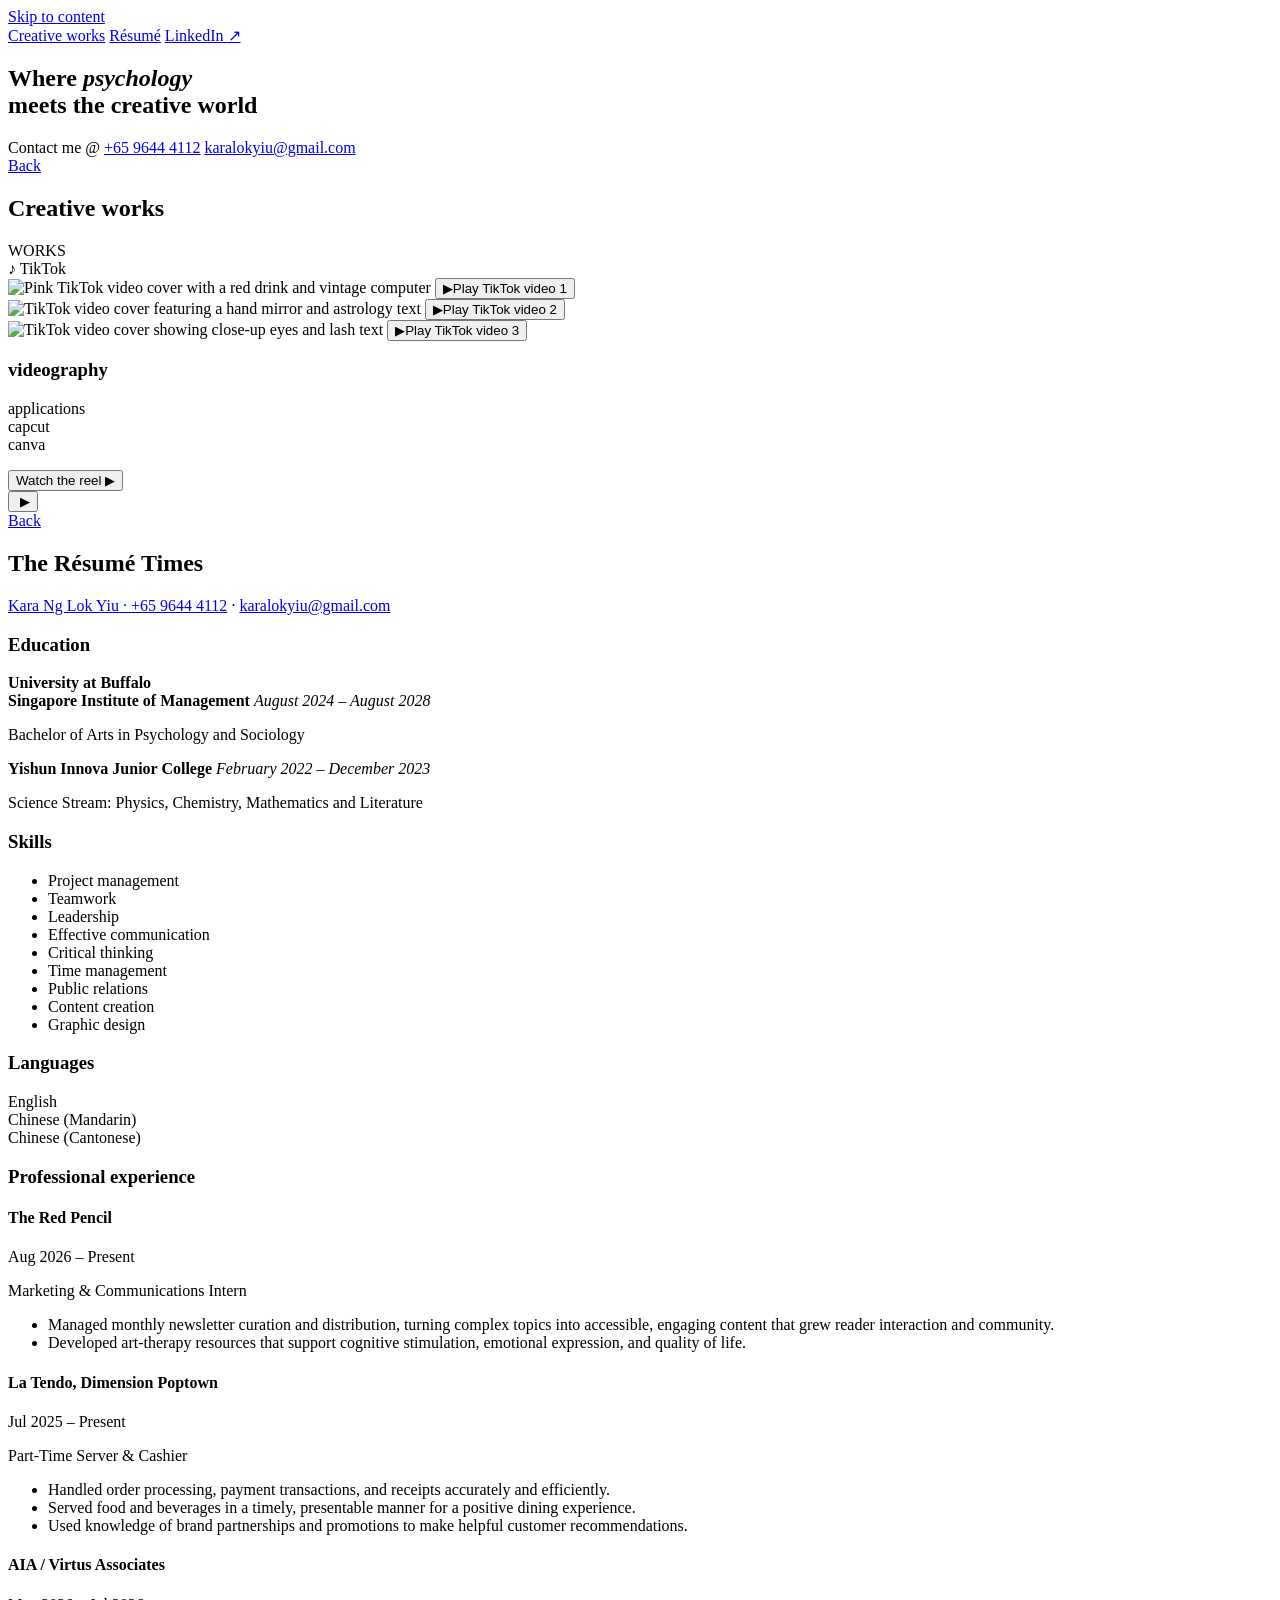
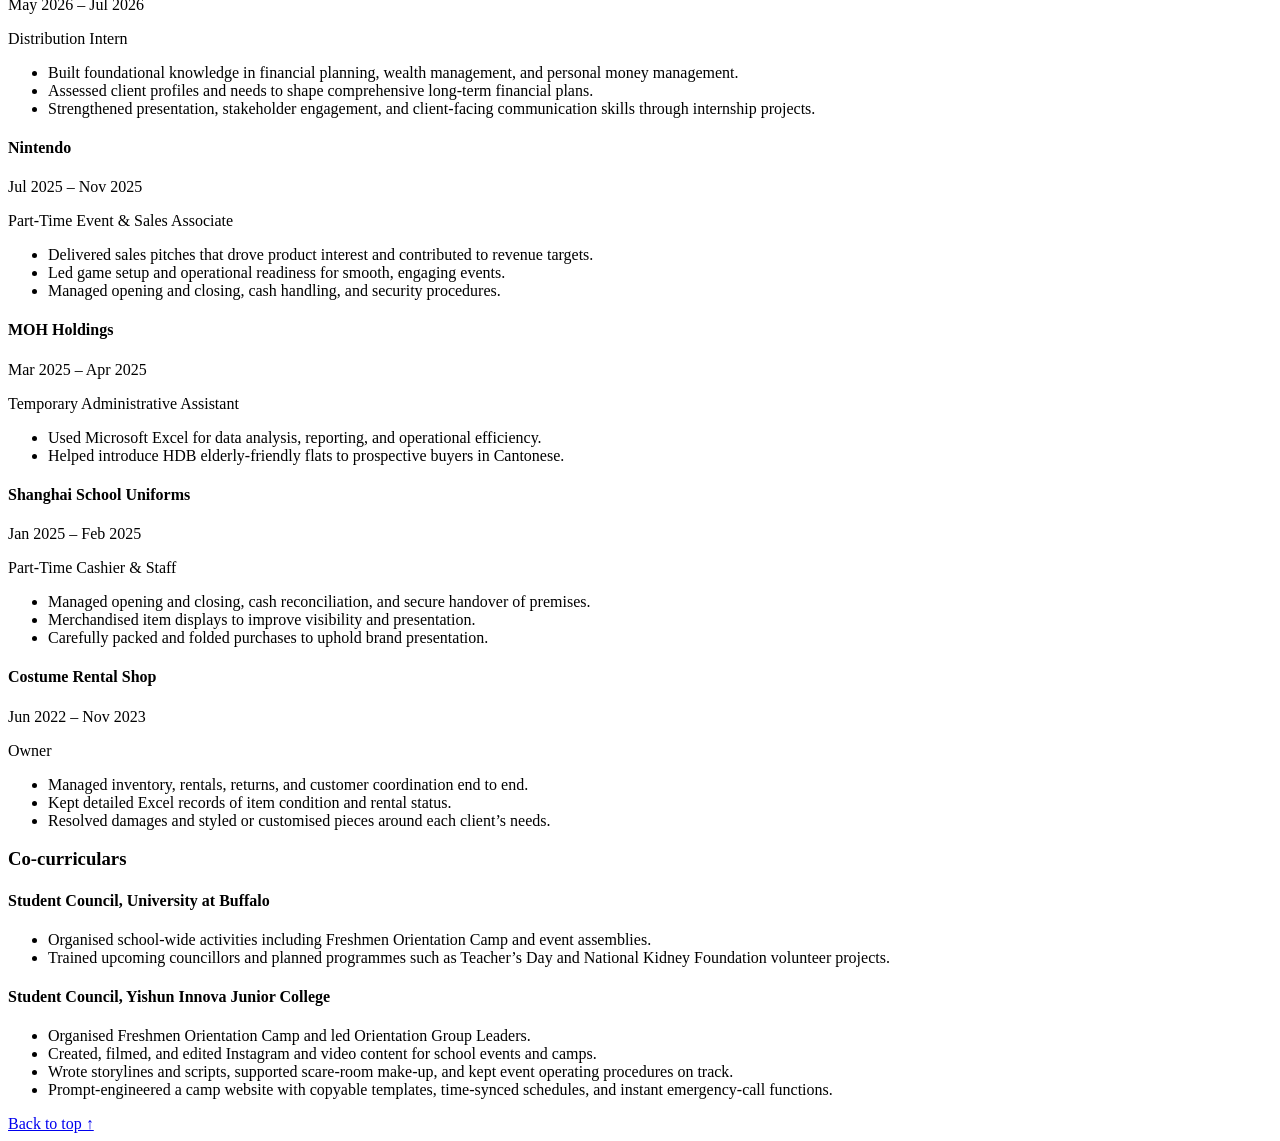
==== index.html @ 172ae090 "Publish mobile-friendly portfolio" ====
<!doctype html>
<html lang="en">
  <head>
    <meta charset="utf-8">
    <meta name="viewport" content="width=device-width, initial-scale=1">
    <meta name="theme-color" content="#f5d0c3">
    <meta
      name="description"
      content="Kara Ng Lok Yiu — where psychology meets the creative world."
    >
    <link rel="preconnect" href="https://fonts.googleapis.com">
    <link rel="preconnect" href="https://fonts.gstatic.com" crossorigin>
    <link
      href="https://fonts.googleapis.com/css2?family=DM+Mono:wght@400;500&family=Fraunces:opsz,wght@9..144,500;9..144,700&family=Nanum+Pen+Script&display=swap"
      rel="stylesheet"
    >
    <link
      rel="icon"
      type="image/svg+xml"
      href="data:image/svg+xml,%3Csvg xmlns='http://www.w3.org/2000/svg' viewBox='0 0 64 64'%3E%3Crect width='64' height='64' rx='16' fill='%23f3afbe'/%3E%3Cpath d='M18 32h28M32 18v28' stroke='%2338292d' stroke-width='6' stroke-linecap='round'/%3E%3Ccircle cx='32' cy='32' r='10' fill='%23fff7f1' stroke='%2338292d' stroke-width='3'/%3E%3C/svg%3E"
    >
    <title>Kara Ng Lok Yiu — Creative Portfolio</title>
    <link rel="stylesheet" href="./style.css">
  </head>
  <body>
    <a class="skip-link" href="#main">Skip to content</a>

    <header class="site-header">
      <nav aria-label="Primary navigation">
        <a href="#works">Creative works</a>
        <a href="#resume">Résumé</a>
        <a href="https://www.linkedin.com/in/kara-ng-40395536a/" target="_blank" rel="noreferrer">LinkedIn <span aria-hidden="true">↗</span></a>
      </nav>
    </header>

    <main id="main">
      <section class="hero" id="top" aria-labelledby="hero-title">
        <div class="hero-noise" aria-hidden="true"></div>
        <div class="hero-copy">
          <h1 id="hero-title">
            Where <em>psychology</em><br>
            meets the <span>creative world</span>
          </h1>
        </div>

        <div class="polaroid" aria-label="Polaroid frame">
          <div class="polaroid-photo"></div>
        </div>

        <aside class="hero-contact" id="contact" aria-label="Contact Kara">
          <span>Contact me @</span>
          <a href="tel:+6596444112">+65 9644 4112</a>
          <a href="mailto:karalokyiu@gmail.com">karalokyiu@gmail.com</a>
        </aside>
      </section>

      <section class="works-section" id="works" aria-labelledby="works-title">
        <a class="back-link back-link-pink" href="#top">Back</a>
        <h2 class="sr-only" id="works-title">Creative works</h2>

        <div class="works-board">
          <div class="bead-title" aria-hidden="true">
            <span>W</span><span>O</span><span>R</span><span>K</span><span>S</span>
          </div>

          <div class="platform-label"><span class="tiktok-mark" aria-hidden="true">♪</span> TikTok</div>

          <div class="video-grid video-grid-portrait" aria-label="TikTok video collection">
            <article class="video-card portrait-card">
              <img
                src="https://ycl-group.my.canva.site/woyaotao/_assets/video/28920f93380ba227a1086e2c9aeb77a9.jpg"
                alt="Pink TikTok video cover with a red drink and vintage computer"
              >
              <button
                class="play-trigger"
                type="button"
                data-video="https://ycl-group.my.canva.site/woyaotao/_assets/video/b005f4348d1bd409c8b1ccf009331a96.mp4"
                data-title="TikTok video 1"
              >
                <span aria-hidden="true">▶</span><span class="sr-only">Play TikTok video 1</span>
              </button>
            </article>

            <article class="video-card portrait-card">
              <img
                src="https://ycl-group.my.canva.site/woyaotao/_assets/video/51286c460507cf850324d830803e8fa2.jpg"
                alt="TikTok video cover featuring a hand mirror and astrology text"
              >
              <button
                class="play-trigger"
                type="button"
                data-video="https://ycl-group.my.canva.site/woyaotao/_assets/video/57bce2e0c01ea99e1a1eff4cb5176e05.mp4"
                data-title="TikTok video 2"
              >
                <span aria-hidden="true">▶</span><span class="sr-only">Play TikTok video 2</span>
              </button>
            </article>

            <article class="video-card portrait-card">
              <img
                src="https://ycl-group.my.canva.site/woyaotao/_assets/video/1c008cfa0edc63ed9407c3b6572ef723.jpg"
                alt="TikTok video cover showing close-up eyes and lash text"
              >
              <button
                class="play-trigger"
                type="button"
                data-video="https://ycl-group.my.canva.site/woyaotao/_assets/video/c9f3f2e2c33f16ca7a3f0c13f2bfd7cc.mp4"
                data-title="TikTok video 3"
              >
                <span aria-hidden="true">▶</span><span class="sr-only">Play TikTok video 3</span>
              </button>
            </article>
          </div>
        </div>

        <article class="reel-card">
          <div class="reel-copy">
            <h3>videography</h3>
            <p>applications<br>capcut<br>canva</p>
            <button
              class="button button-dark video-text-trigger"
              type="button"
              data-video="https://ycl-group.my.canva.site/woyaotao/_assets/video/b731ed82a35a8c3d50db28fd73e82fb6.mp4"
              data-title="Videography reel"
            >
              Watch the reel <span aria-hidden="true">▶</span>
            </button>
          </div>
          <button
            class="reel-preview"
            type="button"
            data-video="https://ycl-group.my.canva.site/woyaotao/_assets/video/b731ed82a35a8c3d50db28fd73e82fb6.mp4"
            data-title="Videography reel"
            aria-label="Play videography reel"
          >
            <img
              src="https://ycl-group.my.canva.site/woyaotao/_assets/video/e5e5e159dc0038d95f8f37b39644a9f1.jpg"
              alt=""
            >
            <span aria-hidden="true">▶</span>
          </button>
        </article>
      </section>

      <section class="resume-section" id="resume" aria-labelledby="resume-title">
        <a class="back-link" href="#top">Back</a>
        <div class="newspaper-heading">
          <h2 id="resume-title">The Résumé Times</h2>
          <p class="resume-contact">
            <a href="tel:+6596444112">Kara Ng Lok Yiu · +65 9644 4112</a>
            <span aria-hidden="true"> · </span>
            <a href="mailto:karalokyiu@gmail.com">karalokyiu@gmail.com</a>
          </p>
        </div>

        <div class="resume-layout">
          <aside class="resume-aside">
            <section aria-labelledby="education-title">
              <h3 id="education-title">Education</h3>
              <div class="education-item">
                <strong>University at Buffalo<br>Singapore Institute of Management</strong>
                <em>August 2024 – August 2028</em>
                <p>Bachelor of Arts in Psychology and Sociology</p>
              </div>
              <div class="education-item">
                <strong>Yishun Innova Junior College</strong>
                <em>February 2022 – December 2023</em>
                <p>Science Stream: Physics, Chemistry, Mathematics and Literature</p>
              </div>
            </section>

            <section aria-labelledby="skills-title">
              <h3 id="skills-title">Skills</h3>
              <ul class="skills-list">
                <li>Project management</li>
                <li>Teamwork</li>
                <li>Leadership</li>
                <li>Effective communication</li>
                <li>Critical thinking</li>
                <li>Time management</li>
                <li>Public relations</li>
                <li>Content creation</li>
                <li>Graphic design</li>
              </ul>
            </section>

            <section aria-labelledby="languages-title">
              <h3 id="languages-title">Languages</h3>
              <p>English<br>Chinese (Mandarin)<br>Chinese (Cantonese)</p>
            </section>
          </aside>

          <div class="experience-column">
            <h3>Professional experience</h3>

            <article class="experience-item">
              <div class="experience-meta">
                <h4>The Red Pencil</h4>
                <time>Aug 2026 – Present</time>
              </div>
              <p class="role">Marketing &amp; Communications Intern</p>
              <ul>
                <li>Managed monthly newsletter curation and distribution, turning complex topics into accessible, engaging content that grew reader interaction and community.</li>
                <li>Developed art-therapy resources that support cognitive stimulation, emotional expression, and quality of life.</li>
              </ul>
            </article>

            <article class="experience-item">
              <div class="experience-meta">
                <h4>La Tendo, Dimension Poptown</h4>
                <time>Jul 2025 – Present</time>
              </div>
              <p class="role">Part-Time Server &amp; Cashier</p>
              <ul>
                <li>Handled order processing, payment transactions, and receipts accurately and efficiently.</li>
                <li>Served food and beverages in a timely, presentable manner for a positive dining experience.</li>
                <li>Used knowledge of brand partnerships and promotions to make helpful customer recommendations.</li>
              </ul>
            </article>

            <article class="experience-item">
              <div class="experience-meta">
                <h4>AIA / Virtus Associates</h4>
                <time>May 2026 – Jul 2026</time>
              </div>
              <p class="role">Distribution Intern</p>
              <ul>
                <li>Built foundational knowledge in financial planning, wealth management, and personal money management.</li>
                <li>Assessed client profiles and needs to shape comprehensive long-term financial plans.</li>
                <li>Strengthened presentation, stakeholder engagement, and client-facing communication skills through internship projects.</li>
              </ul>
            </article>

            <article class="experience-item">
              <div class="experience-meta">
                <h4>Nintendo</h4>
                <time>Jul 2025 – Nov 2025</time>
              </div>
              <p class="role">Part-Time Event &amp; Sales Associate</p>
              <ul>
                <li>Delivered sales pitches that drove product interest and contributed to revenue targets.</li>
                <li>Led game setup and operational readiness for smooth, engaging events.</li>
                <li>Managed opening and closing, cash handling, and security procedures.</li>
              </ul>
            </article>

            <article class="experience-item">
              <div class="experience-meta">
                <h4>MOH Holdings</h4>
                <time>Mar 2025 – Apr 2025</time>
              </div>
              <p class="role">Temporary Administrative Assistant</p>
              <ul>
                <li>Used Microsoft Excel for data analysis, reporting, and operational efficiency.</li>
                <li>Helped introduce HDB elderly-friendly flats to prospective buyers in Cantonese.</li>
              </ul>
            </article>

            <article class="experience-item">
              <div class="experience-meta">
                <h4>Shanghai School Uniforms</h4>
                <time>Jan 2025 – Feb 2025</time>
              </div>
              <p class="role">Part-Time Cashier &amp; Staff</p>
              <ul>
                <li>Managed opening and closing, cash reconciliation, and secure handover of premises.</li>
                <li>Merchandised item displays to improve visibility and presentation.</li>
                <li>Carefully packed and folded purchases to uphold brand presentation.</li>
              </ul>
            </article>

            <article class="experience-item">
              <div class="experience-meta">
                <h4>Costume Rental Shop</h4>
                <time>Jun 2022 – Nov 2023</time>
              </div>
              <p class="role">Owner</p>
              <ul>
                <li>Managed inventory, rentals, returns, and customer coordination end to end.</li>
                <li>Kept detailed Excel records of item condition and rental status.</li>
                <li>Resolved damages and styled or customised pieces around each client’s needs.</li>
              </ul>
            </article>

            <section class="cocurriculars" aria-labelledby="cocurriculars-title">
              <h3 id="cocurriculars-title">Co-curriculars</h3>
              <article>
                <h4>Student Council, University at Buffalo</h4>
                <ul>
                  <li>Organised school-wide activities including Freshmen Orientation Camp and event assemblies.</li>
                  <li>Trained upcoming councillors and planned programmes such as Teacher’s Day and National Kidney Foundation volunteer projects.</li>
                </ul>
              </article>
              <article>
                <h4>Student Council, Yishun Innova Junior College</h4>
                <ul>
                  <li>Organised Freshmen Orientation Camp and led Orientation Group Leaders.</li>
                  <li>Created, filmed, and edited Instagram and video content for school events and camps.</li>
                  <li>Wrote storylines and scripts, supported scare-room make-up, and kept event operating procedures on track.</li>
                  <li>Prompt-engineered a camp website with copyable templates, time-synced schedules, and instant emergency-call functions.</li>
                </ul>
              </article>
            </section>
          </div>
        </div>
      </section>
    </main>

    <footer>
      <a href="#top">Back to top ↑</a>
    </footer>

    <dialog class="video-dialog" aria-labelledby="dialog-title">
      <div class="dialog-head">
        <p id="dialog-title">Video</p>
        <button class="close-dialog" type="button" aria-label="Close video">×</button>
      </div>
      <video controls playsinline preload="metadata"></video>
    </dialog>

    <script src="./app.js"></script>
  </body>
</html>
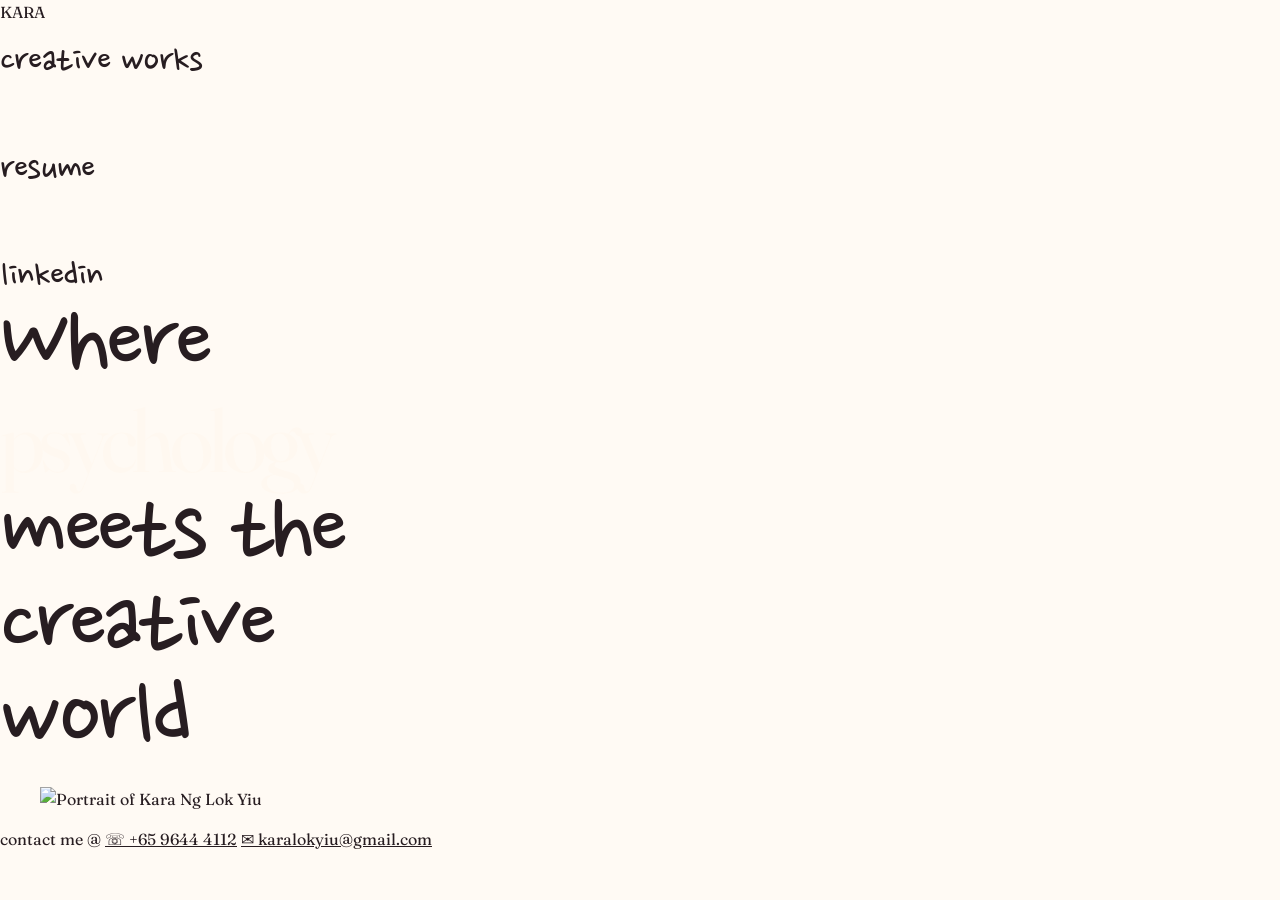
==== commit b7a0406a: "Restore bulletin-board portfolio cover" ====
--- a/index.html
+++ b/index.html
@@ -3,321 +3,52 @@
   <head>
     <meta charset="utf-8">
     <meta name="viewport" content="width=device-width, initial-scale=1">
-    <meta name="theme-color" content="#f5d0c3">
-    <meta
-      name="description"
-      content="Kara Ng Lok Yiu — where psychology meets the creative world."
-    >
+    <meta name="theme-color" content="#c8966f">
+    <meta name="description" content="Kara Ng Lok Yiu — where psychology meets the creative world.">
     <link rel="preconnect" href="https://fonts.googleapis.com">
     <link rel="preconnect" href="https://fonts.gstatic.com" crossorigin>
-    <link
-      href="https://fonts.googleapis.com/css2?family=DM+Mono:wght@400;500&family=Fraunces:opsz,wght@9..144,500;9..144,700&family=Nanum+Pen+Script&display=swap"
-      rel="stylesheet"
-    >
-    <link
-      rel="icon"
-      type="image/svg+xml"
-      href="data:image/svg+xml,%3Csvg xmlns='http://www.w3.org/2000/svg' viewBox='0 0 64 64'%3E%3Crect width='64' height='64' rx='16' fill='%23f3afbe'/%3E%3Cpath d='M18 32h28M32 18v28' stroke='%2338292d' stroke-width='6' stroke-linecap='round'/%3E%3Ccircle cx='32' cy='32' r='10' fill='%23fff7f1' stroke='%2338292d' stroke-width='3'/%3E%3C/svg%3E"
-    >
+    <link href="https://fonts.googleapis.com/css2?family=DM+Mono:wght@400;500&family=Fraunces:opsz,wght@9..144,500;9..144,700&family=Nanum+Pen+Script&display=swap" rel="stylesheet">
     <title>Kara Ng Lok Yiu — Creative Portfolio</title>
     <link rel="stylesheet" href="./style.css">
   </head>
-  <body>
+  <body class="cover-page">
     <a class="skip-link" href="#main">Skip to content</a>
 
-    <header class="site-header">
-      <nav aria-label="Primary navigation">
-        <a href="#works">Creative works</a>
-        <a href="#resume">Résumé</a>
-        <a href="https://www.linkedin.com/in/kara-ng-40395536a/" target="_blank" rel="noreferrer">LinkedIn <span aria-hidden="true">↗</span></a>
-      </nav>
-    </header>
+    <main id="main">
+      <section class="bulletin-board" aria-labelledby="cover-title">
+        <img class="board-lace" src="https://ycl-group.my.canva.site/woyaotao/_assets/media/568010cb5964998265e254a793dc0fe8.png" alt="" aria-hidden="true">
+        <img class="board-hearts" src="https://ycl-group.my.canva.site/woyaotao/_assets/media/0e1939baa6b86833193937b3e97ef109.png" alt="" aria-hidden="true">
 
-    <main id="main">
-      <section class="hero" id="top" aria-labelledby="hero-title">
-        <div class="hero-noise" aria-hidden="true"></div>
-        <div class="hero-copy">
-          <h1 id="hero-title">
-            Where <em>psychology</em><br>
-            meets the <span>creative world</span>
-          </h1>
+        <p class="board-brand" aria-label="Kara">
+          <span>K</span><span>A</span><span>R</span><span>A</span>
+        </p>
+
+        <nav class="board-tabs" aria-label="Portfolio navigation">
+          <a href="./works.html">creative works</a>
+          <a href="./resume.html">resume</a>
+          <a href="https://www.linkedin.com/in/kara-ng-40395536a/" target="_blank" rel="noreferrer">linkedin</a>
+        </nav>
+
+        <div class="cover-note">
+          <img src="https://ycl-group.my.canva.site/woyaotao/_assets/media/748f87b0bccc5fbddf2d1c7de94441f9.png" alt="" aria-hidden="true">
+          <h1 id="cover-title">Where<br><em>psychology</em><br>meets the<br>creative world</h1>
         </div>
 
-        <div class="polaroid" aria-label="Polaroid frame">
-          <div class="polaroid-photo"></div>
-        </div>
+        <figure class="cover-photo">
+          <img src="https://ycl-group.my.canva.site/woyaotao/_assets/media/3b791951594cefe5db04f98c5e1adf98.png" alt="Portrait of Kara Ng Lok Yiu">
+        </figure>
 
-        <aside class="hero-contact" id="contact" aria-label="Contact Kara">
-          <span>Contact me @</span>
-          <a href="tel:+6596444112">+65 9644 4112</a>
-          <a href="mailto:karalokyiu@gmail.com">karalokyiu@gmail.com</a>
+        <img class="cover-flower" src="https://ycl-group.my.canva.site/woyaotao/_assets/media/85a270f988f9016ab833ab1972954347.png" alt="" aria-hidden="true">
+
+        <aside class="cover-contact" aria-label="Contact Kara">
+          <img src="https://ycl-group.my.canva.site/woyaotao/_assets/media/f858403ad88bf72d71c7b5deb7861ce9.png" alt="" aria-hidden="true">
+          <div>
+            <span>contact me @</span>
+            <a href="tel:+6596444112">☏ +65 9644 4112</a>
+            <a href="mailto:karalokyiu@gmail.com">✉ karalokyiu@gmail.com</a>
+          </div>
         </aside>
       </section>
-
-      <section class="works-section" id="works" aria-labelledby="works-title">
-        <a class="back-link back-link-pink" href="#top">Back</a>
-        <h2 class="sr-only" id="works-title">Creative works</h2>
-
-        <div class="works-board">
-          <div class="bead-title" aria-hidden="true">
-            <span>W</span><span>O</span><span>R</span><span>K</span><span>S</span>
-          </div>
-
-          <div class="platform-label"><span class="tiktok-mark" aria-hidden="true">♪</span> TikTok</div>
-
-          <div class="video-grid video-grid-portrait" aria-label="TikTok video collection">
-            <article class="video-card portrait-card">
-              <img
-                src="https://ycl-group.my.canva.site/woyaotao/_assets/video/28920f93380ba227a1086e2c9aeb77a9.jpg"
-                alt="Pink TikTok video cover with a red drink and vintage computer"
-              >
-              <button
-                class="play-trigger"
-                type="button"
-                data-video="https://ycl-group.my.canva.site/woyaotao/_assets/video/b005f4348d1bd409c8b1ccf009331a96.mp4"
-                data-title="TikTok video 1"
-              >
-                <span aria-hidden="true">▶</span><span class="sr-only">Play TikTok video 1</span>
-              </button>
-            </article>
-
-            <article class="video-card portrait-card">
-              <img
-                src="https://ycl-group.my.canva.site/woyaotao/_assets/video/51286c460507cf850324d830803e8fa2.jpg"
-                alt="TikTok video cover featuring a hand mirror and astrology text"
-              >
-              <button
-                class="play-trigger"
-                type="button"
-                data-video="https://ycl-group.my.canva.site/woyaotao/_assets/video/57bce2e0c01ea99e1a1eff4cb5176e05.mp4"
-                data-title="TikTok video 2"
-              >
-                <span aria-hidden="true">▶</span><span class="sr-only">Play TikTok video 2</span>
-              </button>
-            </article>
-
-            <article class="video-card portrait-card">
-              <img
-                src="https://ycl-group.my.canva.site/woyaotao/_assets/video/1c008cfa0edc63ed9407c3b6572ef723.jpg"
-                alt="TikTok video cover showing close-up eyes and lash text"
-              >
-              <button
-                class="play-trigger"
-                type="button"
-                data-video="https://ycl-group.my.canva.site/woyaotao/_assets/video/c9f3f2e2c33f16ca7a3f0c13f2bfd7cc.mp4"
-                data-title="TikTok video 3"
-              >
-                <span aria-hidden="true">▶</span><span class="sr-only">Play TikTok video 3</span>
-              </button>
-            </article>
-          </div>
-        </div>
-
-        <article class="reel-card">
-          <div class="reel-copy">
-            <h3>videography</h3>
-            <p>applications<br>capcut<br>canva</p>
-            <button
-              class="button button-dark video-text-trigger"
-              type="button"
-              data-video="https://ycl-group.my.canva.site/woyaotao/_assets/video/b731ed82a35a8c3d50db28fd73e82fb6.mp4"
-              data-title="Videography reel"
-            >
-              Watch the reel <span aria-hidden="true">▶</span>
-            </button>
-          </div>
-          <button
-            class="reel-preview"
-            type="button"
-            data-video="https://ycl-group.my.canva.site/woyaotao/_assets/video/b731ed82a35a8c3d50db28fd73e82fb6.mp4"
-            data-title="Videography reel"
-            aria-label="Play videography reel"
-          >
-            <img
-              src="https://ycl-group.my.canva.site/woyaotao/_assets/video/e5e5e159dc0038d95f8f37b39644a9f1.jpg"
-              alt=""
-            >
-            <span aria-hidden="true">▶</span>
-          </button>
-        </article>
-      </section>
-
-      <section class="resume-section" id="resume" aria-labelledby="resume-title">
-        <a class="back-link" href="#top">Back</a>
-        <div class="newspaper-heading">
-          <h2 id="resume-title">The Résumé Times</h2>
-          <p class="resume-contact">
-            <a href="tel:+6596444112">Kara Ng Lok Yiu · +65 9644 4112</a>
-            <span aria-hidden="true"> · </span>
-            <a href="mailto:karalokyiu@gmail.com">karalokyiu@gmail.com</a>
-          </p>
-        </div>
-
-        <div class="resume-layout">
-          <aside class="resume-aside">
-            <section aria-labelledby="education-title">
-              <h3 id="education-title">Education</h3>
-              <div class="education-item">
-                <strong>University at Buffalo<br>Singapore Institute of Management</strong>
-                <em>August 2024 – August 2028</em>
-                <p>Bachelor of Arts in Psychology and Sociology</p>
-              </div>
-              <div class="education-item">
-                <strong>Yishun Innova Junior College</strong>
-                <em>February 2022 – December 2023</em>
-                <p>Science Stream: Physics, Chemistry, Mathematics and Literature</p>
-              </div>
-            </section>
-
-            <section aria-labelledby="skills-title">
-              <h3 id="skills-title">Skills</h3>
-              <ul class="skills-list">
-                <li>Project management</li>
-                <li>Teamwork</li>
-                <li>Leadership</li>
-                <li>Effective communication</li>
-                <li>Critical thinking</li>
-                <li>Time management</li>
-                <li>Public relations</li>
-                <li>Content creation</li>
-                <li>Graphic design</li>
-              </ul>
-            </section>
-
-            <section aria-labelledby="languages-title">
-              <h3 id="languages-title">Languages</h3>
-              <p>English<br>Chinese (Mandarin)<br>Chinese (Cantonese)</p>
-            </section>
-          </aside>
-
-          <div class="experience-column">
-            <h3>Professional experience</h3>
-
-            <article class="experience-item">
-              <div class="experience-meta">
-                <h4>The Red Pencil</h4>
-                <time>Aug 2026 – Present</time>
-              </div>
-              <p class="role">Marketing &amp; Communications Intern</p>
-              <ul>
-                <li>Managed monthly newsletter curation and distribution, turning complex topics into accessible, engaging content that grew reader interaction and community.</li>
-                <li>Developed art-therapy resources that support cognitive stimulation, emotional expression, and quality of life.</li>
-              </ul>
-            </article>
-
-            <article class="experience-item">
-              <div class="experience-meta">
-                <h4>La Tendo, Dimension Poptown</h4>
-                <time>Jul 2025 – Present</time>
-              </div>
-              <p class="role">Part-Time Server &amp; Cashier</p>
-              <ul>
-                <li>Handled order processing, payment transactions, and receipts accurately and efficiently.</li>
-                <li>Served food and beverages in a timely, presentable manner for a positive dining experience.</li>
-                <li>Used knowledge of brand partnerships and promotions to make helpful customer recommendations.</li>
-              </ul>
-            </article>
-
-            <article class="experience-item">
-              <div class="experience-meta">
-                <h4>AIA / Virtus Associates</h4>
-                <time>May 2026 – Jul 2026</time>
-              </div>
-              <p class="role">Distribution Intern</p>
-              <ul>
-                <li>Built foundational knowledge in financial planning, wealth management, and personal money management.</li>
-                <li>Assessed client profiles and needs to shape comprehensive long-term financial plans.</li>
-                <li>Strengthened presentation, stakeholder engagement, and client-facing communication skills through internship projects.</li>
-              </ul>
-            </article>
-
-            <article class="experience-item">
-              <div class="experience-meta">
-                <h4>Nintendo</h4>
-                <time>Jul 2025 – Nov 2025</time>
-              </div>
-              <p class="role">Part-Time Event &amp; Sales Associate</p>
-              <ul>
-                <li>Delivered sales pitches that drove product interest and contributed to revenue targets.</li>
-                <li>Led game setup and operational readiness for smooth, engaging events.</li>
-                <li>Managed opening and closing, cash handling, and security procedures.</li>
-              </ul>
-            </article>
-
-            <article class="experience-item">
-              <div class="experience-meta">
-                <h4>MOH Holdings</h4>
-                <time>Mar 2025 – Apr 2025</time>
-              </div>
-              <p class="role">Temporary Administrative Assistant</p>
-              <ul>
-                <li>Used Microsoft Excel for data analysis, reporting, and operational efficiency.</li>
-                <li>Helped introduce HDB elderly-friendly flats to prospective buyers in Cantonese.</li>
-              </ul>
-            </article>
-
-            <article class="experience-item">
-              <div class="experience-meta">
-                <h4>Shanghai School Uniforms</h4>
-                <time>Jan 2025 – Feb 2025</time>
-              </div>
-              <p class="role">Part-Time Cashier &amp; Staff</p>
-              <ul>
-                <li>Managed opening and closing, cash reconciliation, and secure handover of premises.</li>
-                <li>Merchandised item displays to improve visibility and presentation.</li>
-                <li>Carefully packed and folded purchases to uphold brand presentation.</li>
-              </ul>
-            </article>
-
-            <article class="experience-item">
-              <div class="experience-meta">
-                <h4>Costume Rental Shop</h4>
-                <time>Jun 2022 – Nov 2023</time>
-              </div>
-              <p class="role">Owner</p>
-              <ul>
-                <li>Managed inventory, rentals, returns, and customer coordination end to end.</li>
-                <li>Kept detailed Excel records of item condition and rental status.</li>
-                <li>Resolved damages and styled or customised pieces around each client’s needs.</li>
-              </ul>
-            </article>
-
-            <section class="cocurriculars" aria-labelledby="cocurriculars-title">
-              <h3 id="cocurriculars-title">Co-curriculars</h3>
-              <article>
-                <h4>Student Council, University at Buffalo</h4>
-                <ul>
-                  <li>Organised school-wide activities including Freshmen Orientation Camp and event assemblies.</li>
-                  <li>Trained upcoming councillors and planned programmes such as Teacher’s Day and National Kidney Foundation volunteer projects.</li>
-                </ul>
-              </article>
-              <article>
-                <h4>Student Council, Yishun Innova Junior College</h4>
-                <ul>
-                  <li>Organised Freshmen Orientation Camp and led Orientation Group Leaders.</li>
-                  <li>Created, filmed, and edited Instagram and video content for school events and camps.</li>
-                  <li>Wrote storylines and scripts, supported scare-room make-up, and kept event operating procedures on track.</li>
-                  <li>Prompt-engineered a camp website with copyable templates, time-synced schedules, and instant emergency-call functions.</li>
-                </ul>
-              </article>
-            </section>
-          </div>
-        </div>
-      </section>
     </main>
-
-    <footer>
-      <a href="#top">Back to top ↑</a>
-    </footer>
-
-    <dialog class="video-dialog" aria-labelledby="dialog-title">
-      <div class="dialog-head">
-        <p id="dialog-title">Video</p>
-        <button class="close-dialog" type="button" aria-label="Close video">×</button>
-      </div>
-      <video controls playsinline preload="metadata"></video>
-    </dialog>
-
-    <script src="./app.js"></script>
   </body>
 </html>
--- a/style.css
+++ b/style.css
@@ -0,0 +1,997 @@
+:root {
+  --ink: #271d21;
+  --paper: #fffaf4;
+  --pink: #f3afbe;
+  --pale-pink: #ffdce5;
+  --rose: #b85172;
+  --cream: #f8e8d0;
+  --line: rgba(39, 29, 33, 0.22);
+  --serif: "Fraunces", Georgia, serif;
+  --hand: "Nanum Pen Script", cursive;
+  --mono: "DM Mono", monospace;
+}
+
+* {
+  box-sizing: border-box;
+}
+
+html {
+  scroll-behavior: smooth;
+  background: var(--paper);
+}
+
+body {
+  margin: 0;
+  min-width: 20rem;
+  color: var(--ink);
+  background: var(--paper);
+  font-family: var(--serif);
+  font-size: 1rem;
+  line-height: 1.5;
+}
+
+img,
+video {
+  display: block;
+  max-width: 100%;
+}
+
+button,
+a {
+  -webkit-tap-highlight-color: transparent;
+}
+
+a {
+  color: inherit;
+}
+
+button {
+  font: inherit;
+}
+
+.skip-link {
+  position: fixed;
+  z-index: 100;
+  top: -4rem;
+  left: 1rem;
+  border-radius: 0.5rem;
+  padding: 0.65rem 0.85rem;
+  color: var(--paper);
+  background: var(--ink);
+  text-decoration: none;
+}
+
+.skip-link:focus {
+  top: 0.75rem;
+}
+
+.site-header {
+  position: absolute;
+  z-index: 20;
+  top: 29%;
+  left: clamp(1.5rem, 6vw, 6.5rem);
+  display: flex;
+  align-items: center;
+  min-height: 0;
+  padding: 0;
+  border-bottom: 1px solid transparent;
+  color: var(--ink);
+  transition: background-color 180ms ease, border-color 180ms ease, box-shadow 180ms ease;
+}
+
+.site-header.is-solid {
+  position: fixed;
+  top: 0;
+  right: 0;
+  left: 0;
+  min-height: 4.2rem;
+  padding: 0.7rem clamp(1rem, 4vw, 4rem);
+  border-color: var(--line);
+  background: color-mix(in srgb, var(--paper) 92%, transparent);
+  box-shadow: 0 0.45rem 1.35rem rgba(39, 29, 33, 0.08);
+  backdrop-filter: blur(12px);
+}
+
+.monogram {
+  display: grid;
+  flex: 0 0 auto;
+  width: 2.7rem;
+  height: 2.7rem;
+  place-items: center;
+  border: 1px solid currentColor;
+  border-radius: 50%;
+  font-family: var(--hand);
+  font-size: 2rem;
+  line-height: 1;
+  text-decoration: none;
+}
+
+nav {
+  display: flex;
+  flex-direction: column;
+  align-items: flex-start;
+  gap: clamp(2.4rem, 5vw, 4rem);
+  font-family: var(--hand);
+  font-size: clamp(1.8rem, 3.2vw, 3rem);
+  line-height: 0.8;
+  letter-spacing: -0.02em;
+}
+
+nav a {
+  padding: 0.35rem 0;
+  text-decoration: none;
+  text-underline-offset: 0.25rem;
+}
+
+.site-header.is-solid nav {
+  flex-direction: row;
+  align-items: center;
+  gap: clamp(0.7rem, 2vw, 1.5rem);
+  font-family: var(--mono);
+  font-size: 0.75rem;
+  line-height: 1.2;
+  text-transform: uppercase;
+  letter-spacing: 0.04em;
+}
+
+nav a:hover,
+nav a:focus-visible,
+footer a:hover,
+footer a:focus-visible,
+.hero-contact a:hover,
+.hero-contact a:focus-visible,
+.resume-contact a:hover,
+.resume-contact a:focus-visible {
+  text-decoration: underline;
+  text-decoration-thickness: 1px;
+  text-underline-offset: 0.25rem;
+}
+
+.hero {
+  position: relative;
+  isolation: isolate;
+  display: grid;
+  grid-template-columns: minmax(0, 1.1fr) minmax(17rem, 0.55fr);
+  grid-template-rows: 1fr auto;
+  align-items: center;
+  min-height: min(50rem, 100svh);
+  padding: clamp(7.8rem, 12vw, 10rem) clamp(1.25rem, 8vw, 8rem) clamp(2.2rem, 5vw, 4rem);
+  overflow: hidden;
+  color: #38292d;
+  background: #e9bb89 url("https://ycl-group.my.canva.site/woyaotao/_assets/media/8e7bdd6d515476fcb0290b6ece4054f6.png") center / cover;
+}
+
+.hero::after {
+  position: absolute;
+  z-index: -1;
+  inset: 0;
+  content: "";
+  background: linear-gradient(110deg, rgba(255, 243, 222, 0.5), rgba(255, 220, 223, 0.13) 52%, rgba(91, 57, 31, 0.1));
+}
+
+.hero-noise {
+  position: absolute;
+  z-index: -1;
+  inset: 0;
+  opacity: 0.28;
+  mix-blend-mode: soft-light;
+  background-image: radial-gradient(rgba(255, 255, 255, 0.95) 0.65px, transparent 0.7px);
+  background-size: 4px 4px;
+  pointer-events: none;
+}
+
+.hero-copy {
+  max-width: 46rem;
+  justify-self: center;
+  text-align: center;
+}
+
+.eyebrow {
+  margin: 0 0 0.75rem;
+  font-family: var(--mono);
+  font-size: 0.75rem;
+  font-weight: 500;
+  text-transform: uppercase;
+  letter-spacing: 0.11em;
+}
+
+h1,
+h2,
+h3,
+h4,
+p {
+  margin-top: 0;
+}
+
+h1 {
+  max-width: 10ch;
+  margin-bottom: 1.2rem;
+  font-family: var(--hand);
+  font-size: clamp(3.75rem, 8.5vw, 7.8rem);
+  font-weight: 400;
+  line-height: 0.86;
+  letter-spacing: -0.04em;
+}
+
+h1 em {
+  color: #fff8f0;
+  font-family: var(--serif);
+  font-size: 0.81em;
+  font-style: normal;
+  letter-spacing: -0.065em;
+}
+
+h1 span {
+  display: inline-block;
+  transform: rotate(-2deg);
+  color: #fffaf5;
+}
+
+.hero-intro {
+  max-width: 31rem;
+  margin-bottom: 1.7rem;
+  font-size: clamp(1rem, 1.8vw, 1.25rem);
+}
+
+.hero-actions {
+  display: flex;
+  flex-wrap: wrap;
+  gap: 0.75rem;
+}
+
+.button {
+  display: inline-flex;
+  align-items: center;
+  justify-content: center;
+  min-height: 2.9rem;
+  border: 1px solid var(--ink);
+  border-radius: 999px;
+  padding: 0.65rem 1rem;
+  font-family: var(--mono);
+  font-size: 0.75rem;
+  font-weight: 500;
+  line-height: 1.1;
+  text-align: center;
+  text-decoration: none;
+  transition: transform 180ms ease, box-shadow 180ms ease, background 180ms ease, color 180ms ease;
+}
+
+.button:hover,
+.button:focus-visible {
+  transform: translateY(-2px);
+  box-shadow: 0 0.35rem 0 rgba(39, 29, 33, 0.4);
+}
+
+.button-dark {
+  color: var(--paper);
+  background: var(--ink);
+}
+
+.button-light {
+  color: var(--ink);
+  background: rgba(255, 250, 244, 0.68);
+}
+
+.polaroid {
+  justify-self: end;
+  width: min(100%, 25rem);
+  margin-bottom: clamp(1.5rem, 6vw, 4rem);
+  padding: clamp(0.75rem, 1.3vw, 1.1rem);
+  border: 1px solid rgba(39, 29, 33, 0.66);
+  background: #fffdf8;
+  box-shadow: 0.75rem 0.75rem 0 rgba(39, 29, 33, 0.13);
+  transform: rotate(1.5deg);
+}
+
+.polaroid-photo {
+  aspect-ratio: 4 / 3;
+  border: 1px solid rgba(39, 29, 33, 0.75);
+  background: #d79d6d url("https://ycl-group.my.canva.site/woyaotao/_assets/media/8e7bdd6d515476fcb0290b6ece4054f6.png") center / cover;
+}
+
+.polaroid p {
+  margin: 0.6rem 0 0.1rem;
+  font-family: var(--hand);
+  font-size: clamp(1.35rem, 2vw, 1.85rem);
+  line-height: 0.9;
+  text-align: center;
+}
+
+.hero-contact {
+  grid-column: 1 / -1;
+  justify-self: end;
+  display: grid;
+  gap: 0.2rem;
+  width: min(100%, 21rem);
+  padding-right: clamp(0rem, 2vw, 2rem);
+  font-family: var(--hand);
+  font-size: clamp(1.4rem, 2vw, 2rem);
+  line-height: 1;
+  text-align: right;
+}
+
+.hero-contact span {
+  margin-bottom: 0.35rem;
+  font-size: 0.8em;
+  font-style: italic;
+}
+
+.hero-contact a {
+  text-decoration: none;
+}
+
+.works-section {
+  position: relative;
+  padding: clamp(4rem, 8vw, 8rem) clamp(1rem, 8vw, 8rem);
+  background:
+    linear-gradient(90deg, rgba(245, 184, 199, 0.35) 50%, transparent 50%) 0 0 / 2.5rem 2.5rem,
+    linear-gradient(rgba(245, 184, 199, 0.35) 50%, transparent 50%) 0 0 / 2.5rem 2.5rem,
+    #fff8eb;
+}
+
+.back-link {
+  display: inline-flex;
+  align-items: center;
+  justify-content: center;
+  min-height: 2.6rem;
+  margin-bottom: 1.5rem;
+  border-bottom: 1px solid currentColor;
+  font-family: var(--serif);
+  font-size: clamp(1.25rem, 2.5vw, 2.25rem);
+  line-height: 1;
+  text-decoration: none;
+}
+
+.back-link:hover,
+.back-link:focus-visible {
+  transform: translateX(-0.2rem);
+}
+
+.back-link-pink {
+  min-width: 8rem;
+  border: 1px solid rgba(97, 31, 55, 0.46);
+  border-radius: 999px;
+  background: var(--pale-pink);
+}
+
+.section-intro {
+  max-width: 40rem;
+  margin-bottom: clamp(2rem, 5vw, 4rem);
+}
+
+.section-intro h2,
+.newspaper-heading h2 {
+  margin-bottom: 0.5rem;
+  font-size: clamp(2.5rem, 5vw, 5rem);
+  line-height: 0.95;
+  letter-spacing: -0.06em;
+}
+
+.section-intro > p:last-child {
+  max-width: 33rem;
+  margin-bottom: 0;
+  font-size: 1.05rem;
+}
+
+.works-board {
+  position: relative;
+  padding: clamp(4.75rem, 8vw, 7rem) clamp(1rem, 5vw, 4rem) clamp(2rem, 5vw, 4rem);
+  overflow: hidden;
+  border: 1px solid rgba(129, 84, 94, 0.3);
+  background: linear-gradient(135deg, rgba(255, 255, 255, 0.8), rgba(255, 220, 234, 0.7));
+  box-shadow: 0.7rem 0.7rem 0 rgba(184, 81, 114, 0.18);
+}
+
+.works-board::before {
+  position: absolute;
+  top: 0;
+  right: 0;
+  left: 0;
+  height: 3rem;
+  content: "";
+  border-bottom: 0.2rem solid rgba(184, 81, 114, 0.35);
+  background:
+    radial-gradient(circle at 1rem 1.5rem, #f4bad0 0 0.7rem, #fff1f7 0.75rem 1rem, transparent 1.05rem) 0 0 / 2.35rem 3rem repeat-x;
+}
+
+.bead-title {
+  position: absolute;
+  top: 0.85rem;
+  left: 50%;
+  display: flex;
+  gap: clamp(0.4rem, 1vw, 0.8rem);
+  transform: translateX(-50%);
+}
+
+.bead-title span {
+  display: grid;
+  width: clamp(2rem, 3vw, 3rem);
+  aspect-ratio: 1;
+  place-items: center;
+  border: 1px solid rgba(39, 29, 33, 0.25);
+  border-radius: 50%;
+  color: #2a2024;
+  background: #fffdf9;
+  box-shadow: inset 0 0 0 0.2rem rgba(211, 211, 211, 0.22), 0 0.15rem 0 rgba(39, 29, 33, 0.16);
+  font-family: var(--mono);
+  font-size: clamp(0.75rem, 1.3vw, 1rem);
+  font-weight: 500;
+}
+
+.platform-label {
+  display: inline-flex;
+  align-items: center;
+  gap: 0.5rem;
+  margin-bottom: 1.3rem;
+  font-family: var(--mono);
+  font-size: 0.9rem;
+  font-weight: 500;
+  letter-spacing: 0.1em;
+  text-transform: uppercase;
+}
+
+.tiktok-mark {
+  display: grid;
+  width: 1.85rem;
+  aspect-ratio: 1;
+  place-items: center;
+  border-radius: 50%;
+  color: #fff;
+  background: #151315;
+  font-size: 1.3rem;
+}
+
+.video-grid {
+  display: grid;
+  grid-template-columns: repeat(3, minmax(0, 1fr));
+  gap: clamp(1rem, 4vw, 4rem);
+  align-items: center;
+  justify-items: center;
+}
+
+.video-card {
+  position: relative;
+  overflow: hidden;
+  width: 100%;
+  border: 0.65rem solid #171619;
+  border-radius: clamp(1.3rem, 2vw, 2.1rem);
+  background: #171619;
+  box-shadow: 0.35rem 0.45rem 0 rgba(39, 29, 33, 0.18);
+}
+
+.portrait-card {
+  max-width: 17.5rem;
+  aspect-ratio: 9 / 16;
+}
+
+.video-card img {
+  width: 100%;
+  height: 100%;
+  object-fit: cover;
+}
+
+.play-trigger,
+.reel-preview {
+  position: absolute;
+  z-index: 1;
+  inset: 0;
+  display: grid;
+  width: 100%;
+  place-items: center;
+  border: 0;
+  color: #fff;
+  background: linear-gradient(0deg, rgba(14, 11, 12, 0.23), rgba(14, 11, 12, 0.05));
+  cursor: pointer;
+}
+
+.play-trigger span:first-child,
+.reel-preview > span {
+  display: grid;
+  width: 3.35rem;
+  aspect-ratio: 1;
+  place-items: center;
+  border: 1px solid rgba(255, 255, 255, 0.82);
+  border-radius: 50%;
+  padding-left: 0.18rem;
+  background: rgba(39, 29, 33, 0.72);
+  box-shadow: 0 0.25rem 1rem rgba(39, 29, 33, 0.34);
+  transition: transform 180ms ease, background 180ms ease;
+}
+
+.play-trigger:hover span:first-child,
+.play-trigger:focus-visible span:first-child,
+.reel-preview:hover > span,
+.reel-preview:focus-visible > span {
+  transform: scale(1.08);
+  background: var(--rose);
+}
+
+.reel-card {
+  display: grid;
+  grid-template-columns: minmax(0, 1fr) minmax(18rem, 0.8fr);
+  gap: clamp(1.2rem, 4vw, 3rem);
+  align-items: center;
+  max-width: 75rem;
+  margin: clamp(3.5rem, 8vw, 7rem) auto 0;
+  padding: clamp(1.2rem, 4vw, 3rem);
+  border: 0.35rem solid #0b1927;
+  color: var(--ink);
+  background:
+    linear-gradient(rgba(40, 139, 232, 0.08), rgba(40, 139, 232, 0.08)),
+    #1a91d5 url("https://ycl-group.my.canva.site/woyaotao/_assets/media/0f63fce607fe115db9d9fdbc3f912fac.png") center / cover;
+  box-shadow: 0.7rem 0.7rem 0 rgba(39, 29, 33, 0.2);
+}
+
+.reel-copy {
+  order: 2;
+  align-self: stretch;
+  display: flex;
+  flex-direction: column;
+  justify-content: center;
+  padding: clamp(1.25rem, 3vw, 2.5rem);
+  border: 0.2rem solid #484848;
+  background: #f7f7f7;
+  box-shadow: 0.4rem 0.45rem 0 rgba(35, 35, 35, 0.36);
+}
+
+.reel-copy h3 {
+  margin-bottom: 0.7rem;
+  font-family: var(--mono);
+  font-size: clamp(1.5rem, 2.8vw, 2.8rem);
+  line-height: 1;
+}
+
+.reel-copy p:nth-of-type(2) {
+  max-width: 20rem;
+  margin-bottom: 1.4rem;
+  font-family: var(--mono);
+  font-size: clamp(1rem, 1.8vw, 1.4rem);
+  line-height: 1.55;
+}
+
+.reel-copy .button {
+  align-self: flex-start;
+}
+
+.reel-preview {
+  order: 1;
+  position: relative;
+  min-height: 15rem;
+  overflow: hidden;
+  border: 0.35rem solid #e7d8c2;
+  background: #161616;
+}
+
+.reel-preview img {
+  width: 100%;
+  height: 100%;
+  min-height: 15rem;
+  object-fit: cover;
+}
+
+.resume-section {
+  padding: clamp(4rem, 8vw, 7rem) clamp(1rem, 5vw, 5rem);
+  background: #fbf7ee;
+}
+
+.newspaper-heading {
+  max-width: 90rem;
+  margin: 0 auto;
+  padding-bottom: 1.1rem;
+  border-bottom: 0.2rem solid var(--ink);
+  text-align: center;
+}
+
+.newspaper-heading .eyebrow {
+  margin-bottom: 0.45rem;
+}
+
+.newspaper-heading h2 {
+  font-size: clamp(3rem, 7vw, 6.7rem);
+}
+
+.resume-contact {
+  margin: 0;
+  font-size: clamp(0.85rem, 1.8vw, 1.2rem);
+}
+
+.resume-contact a {
+  text-decoration: none;
+}
+
+.resume-layout {
+  display: grid;
+  grid-template-columns: minmax(15rem, 0.33fr) minmax(0, 1fr);
+  gap: clamp(1.5rem, 4vw, 4rem);
+  max-width: 90rem;
+  margin: clamp(2rem, 5vw, 4rem) auto 0;
+}
+
+.resume-aside {
+  align-self: start;
+  padding: clamp(1.2rem, 2vw, 2rem);
+  border: 1px solid var(--ink);
+}
+
+.resume-aside section + section {
+  margin-top: 2rem;
+}
+
+.resume-aside h3,
+.experience-column > h3,
+.cocurriculars > h3 {
+  margin-bottom: 1rem;
+  font-size: clamp(1.8rem, 3.2vw, 3rem);
+  line-height: 0.95;
+  letter-spacing: -0.055em;
+}
+
+.education-item + .education-item {
+  margin-top: 1.4rem;
+}
+
+.education-item strong,
+.education-item em {
+  display: block;
+}
+
+.education-item strong {
+  font-size: 1.05rem;
+  line-height: 1.25;
+}
+
+.education-item em {
+  margin: 0.45rem 0;
+  font-style: italic;
+}
+
+.education-item p,
+.resume-aside section > p {
+  margin-bottom: 0;
+}
+
+.skills-list {
+  display: grid;
+  gap: 0.35rem;
+  margin: 0;
+  padding-left: 1.1rem;
+}
+
+.experience-column > h3 {
+  margin-bottom: 1.5rem;
+  font-size: clamp(2.3rem, 5vw, 4.5rem);
+}
+
+.experience-item {
+  padding: 1.25rem 0 1.5rem;
+  border-top: 1px solid var(--line);
+}
+
+.experience-meta {
+  display: flex;
+  align-items: baseline;
+  justify-content: space-between;
+  gap: 1rem;
+}
+
+.experience-meta h4,
+.cocurriculars h4 {
+  margin-bottom: 0.2rem;
+  font-size: clamp(1.15rem, 2vw, 1.65rem);
+  line-height: 1.2;
+}
+
+time {
+  flex: 0 0 auto;
+  font-family: var(--mono);
+  font-size: 0.72rem;
+  text-align: right;
+  text-transform: uppercase;
+  letter-spacing: 0.04em;
+}
+
+.role {
+  margin-bottom: 0.55rem;
+  font-style: italic;
+}
+
+.experience-item ul,
+.cocurriculars ul {
+  display: grid;
+  gap: 0.35rem;
+  margin: 0;
+  padding-left: 1.25rem;
+}
+
+.cocurriculars {
+  margin-top: 1.5rem;
+  padding-top: 1.65rem;
+  border-top: 0.2rem solid var(--ink);
+}
+
+.cocurriculars article + article {
+  margin-top: 1.5rem;
+}
+
+footer {
+  display: flex;
+  align-items: center;
+  justify-content: space-between;
+  gap: 1rem;
+  padding: 1.3rem clamp(1rem, 5vw, 5rem);
+  color: var(--paper);
+  background: var(--ink);
+  font-family: var(--mono);
+  font-size: 0.72rem;
+  letter-spacing: 0.02em;
+}
+
+footer p {
+  margin: 0;
+}
+
+footer a {
+  color: inherit;
+  text-decoration: none;
+}
+
+.video-dialog {
+  width: min(94vw, 65rem);
+  max-height: min(90vh, 54rem);
+  padding: 0;
+  border: 0;
+  color: var(--paper);
+  background: #151214;
+  box-shadow: 0 1rem 4rem rgba(0, 0, 0, 0.5);
+}
+
+.video-dialog::backdrop {
+  background: rgba(23, 16, 19, 0.82);
+  backdrop-filter: blur(3px);
+}
+
+.dialog-head {
+  display: flex;
+  align-items: center;
+  justify-content: space-between;
+  gap: 1rem;
+  padding: 0.75rem 0.85rem;
+}
+
+.dialog-head p {
+  margin: 0;
+  font-family: var(--mono);
+  font-size: 0.75rem;
+  text-transform: uppercase;
+  letter-spacing: 0.08em;
+}
+
+.close-dialog {
+  display: grid;
+  width: 2.5rem;
+  aspect-ratio: 1;
+  place-items: center;
+  border: 1px solid rgba(255, 255, 255, 0.55);
+  border-radius: 50%;
+  color: inherit;
+  background: transparent;
+  font-size: 1.7rem;
+  line-height: 1;
+  cursor: pointer;
+}
+
+.close-dialog:hover,
+.close-dialog:focus-visible {
+  color: var(--ink);
+  background: var(--paper);
+}
+
+.video-dialog video {
+  width: 100%;
+  max-height: calc(90vh - 4rem);
+  background: #090809;
+}
+
+.sr-only {
+  position: absolute;
+  width: 1px;
+  height: 1px;
+  padding: 0;
+  overflow: hidden;
+  clip: rect(0, 0, 0, 0);
+  white-space: nowrap;
+  border: 0;
+}
+
+:focus-visible {
+  outline: 3px solid #8a173d;
+  outline-offset: 3px;
+}
+
+@media (max-width: 52rem) {
+  .site-header {
+    top: 0;
+    right: 0;
+    left: 0;
+    align-items: flex-start;
+    padding: 0.55rem 1rem;
+  }
+
+  nav {
+    max-width: calc(100% - 3.7rem);
+    flex-direction: row;
+    align-items: center;
+    flex-wrap: wrap;
+    justify-content: flex-end;
+    gap: 0.1rem 0.9rem;
+    margin-left: auto;
+    padding-top: 0.1rem;
+    font-family: var(--mono);
+    font-size: 0.66rem;
+    line-height: 1.2;
+    text-transform: uppercase;
+    letter-spacing: 0.04em;
+  }
+
+  .hero {
+    grid-template-columns: 1fr;
+    grid-template-rows: auto auto auto;
+    min-height: 0;
+  }
+
+  .polaroid {
+    justify-self: start;
+    width: min(86%, 23rem);
+    margin: 1.5rem 0 2.5rem;
+  }
+
+  .hero-contact {
+    grid-column: 1;
+    justify-self: start;
+    padding-right: 0;
+    text-align: left;
+  }
+
+  .video-grid {
+    gap: 1rem;
+  }
+
+  .reel-card {
+    grid-template-columns: 1fr;
+  }
+
+  .reel-preview,
+  .reel-copy {
+    order: initial;
+  }
+
+  .reel-preview {
+    min-height: 13rem;
+  }
+
+  .resume-layout {
+    grid-template-columns: 1fr;
+  }
+
+  .resume-aside {
+    display: grid;
+    grid-template-columns: repeat(3, minmax(0, 1fr));
+    gap: 1.25rem;
+  }
+
+  .resume-aside section + section {
+    margin-top: 0;
+  }
+
+  .resume-aside h3 {
+    font-size: 1.55rem;
+  }
+}
+
+@media (max-width: 37rem) {
+  .site-header {
+    min-height: 5.6rem;
+    padding: 0.55rem 0.85rem;
+  }
+
+  nav {
+    gap: 0.1rem 0.7rem;
+    padding-top: 0.32rem;
+    font-size: 0.59rem;
+  }
+
+  .hero {
+    padding-top: 7.4rem;
+  }
+
+  h1 {
+    font-size: clamp(3.6rem, 18vw, 5.3rem);
+  }
+
+  .hero-actions {
+    display: grid;
+    grid-template-columns: 1fr 1fr;
+  }
+
+  .button {
+    min-height: 3rem;
+    padding-inline: 0.75rem;
+  }
+
+  .works-section {
+    padding-inline: 0.85rem;
+  }
+
+  .works-board {
+    padding-inline: 0.75rem;
+  }
+
+  .video-grid {
+    grid-template-columns: 1fr;
+    gap: 1.25rem;
+  }
+
+  .portrait-card {
+    max-width: min(100%, 19rem);
+  }
+
+  .reel-card {
+    padding: 1rem;
+    border-width: 0.25rem;
+  }
+
+  .reel-preview,
+  .reel-preview img {
+    min-height: 11rem;
+  }
+
+  .resume-section {
+    padding-inline: 0.85rem;
+  }
+
+  .newspaper-heading {
+    text-align: left;
+  }
+
+  .newspaper-heading h2 {
+    font-size: clamp(2.8rem, 15vw, 4.3rem);
+  }
+
+  .resume-contact span {
+    display: none;
+  }
+
+  .resume-contact a {
+    display: block;
+  }
+
+  .resume-aside {
+    grid-template-columns: 1fr;
+  }
+
+  .experience-meta {
+    display: block;
+  }
+
+  time {
+    display: block;
+    margin-bottom: 0.45rem;
+    text-align: left;
+  }
+
+  footer {
+    align-items: flex-start;
+    flex-direction: column;
+  }
+}
+
+@media (prefers-reduced-motion: reduce) {
+  *,
+  *::before,
+  *::after {
+    scroll-behavior: auto !important;
+    transition-duration: 0.01ms !important;
+    animation-duration: 0.01ms !important;
+    animation-iteration-count: 1 !important;
+  }
+}
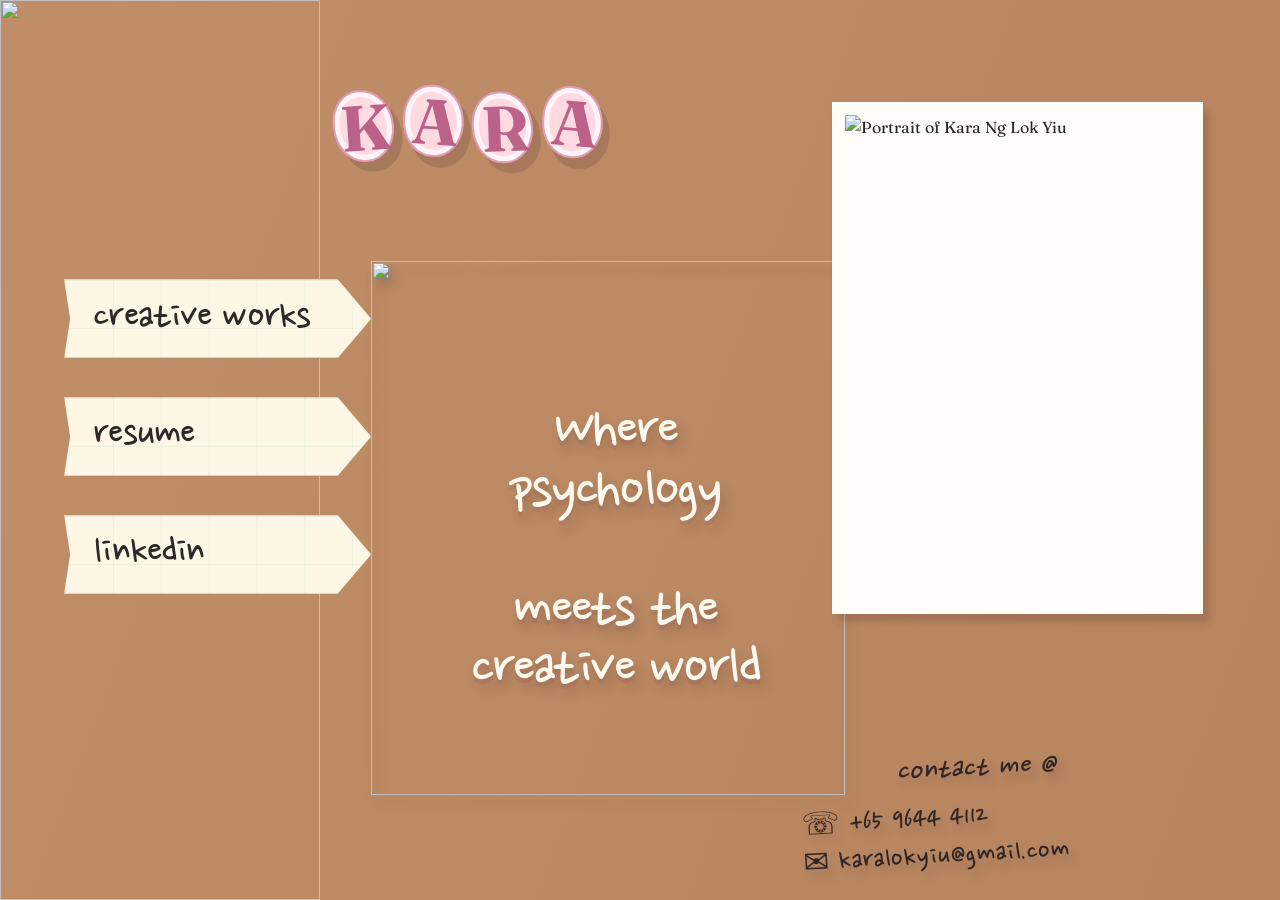
==== commit 6254ccd8: "Refresh bulletin-board cover styling" ====
--- a/index.html
+++ b/index.html
@@ -9,7 +9,7 @@
     <link rel="preconnect" href="https://fonts.gstatic.com" crossorigin>
     <link href="https://fonts.googleapis.com/css2?family=DM+Mono:wght@400;500&family=Fraunces:opsz,wght@9..144,500;9..144,700&family=Nanum+Pen+Script&display=swap" rel="stylesheet">
     <title>Kara Ng Lok Yiu — Creative Portfolio</title>
-    <link rel="stylesheet" href="./style.css">
+    <link rel="stylesheet" href="./style.css?v=board-pages-1">
   </head>
   <body class="cover-page">
     <a class="skip-link" href="#main">Skip to content</a>
--- a/style.css
+++ b/style.css
@@ -995,3 +995,464 @@
     animation-iteration-count: 1 !important;
   }
 }
+
+/* Separate-page navigation */
+.page-header {
+  position: relative;
+  z-index: 20;
+  display: flex;
+  align-items: center;
+  justify-content: space-between;
+  gap: 1.25rem;
+  padding: 1rem clamp(1rem, 5vw, 5rem);
+  border-bottom: 1px solid var(--line);
+  color: var(--ink);
+  background: var(--paper);
+}
+
+.page-home {
+  flex: 0 0 auto;
+  font-family: var(--mono);
+  font-size: 0.72rem;
+  font-weight: 500;
+  letter-spacing: 0.05em;
+  text-decoration: none;
+  text-transform: uppercase;
+}
+
+.page-header nav {
+  display: flex;
+  flex-direction: row;
+  align-items: center;
+  justify-content: flex-end;
+  gap: clamp(0.7rem, 2vw, 1.5rem);
+  font-family: var(--mono);
+  font-size: 0.72rem;
+  line-height: 1.2;
+  letter-spacing: 0.04em;
+  text-transform: uppercase;
+}
+
+.page-header nav a {
+  padding: 0.25rem 0;
+}
+
+.page-header nav a[aria-current="page"] {
+  text-decoration: underline;
+  text-decoration-thickness: 1px;
+  text-underline-offset: 0.3rem;
+}
+
+.works-page-section,
+.resume-page-section {
+  min-height: calc(100svh - 7rem);
+}
+
+.reel-copy h2 {
+  margin-bottom: 0.7rem;
+  font-family: var(--mono);
+  font-size: clamp(1.5rem, 2.8vw, 2.8rem);
+  line-height: 1;
+}
+
+.newspaper-heading h1 {
+  max-width: none;
+  margin: 0 0 0.5rem;
+  font-family: var(--serif);
+  font-size: clamp(3rem, 7vw, 6.7rem);
+  font-weight: 700;
+  line-height: 0.95;
+  letter-spacing: -0.06em;
+}
+
+.resume-aside h2,
+.experience-column > h2,
+.cocurriculars > h2 {
+  margin-bottom: 1rem;
+  font-size: clamp(1.8rem, 3.2vw, 3rem);
+  line-height: 0.95;
+  letter-spacing: -0.055em;
+}
+
+.experience-column > h2 {
+  margin-bottom: 1.5rem;
+  font-size: clamp(2.3rem, 5vw, 4.5rem);
+}
+
+.experience-meta h3,
+.cocurriculars h3 {
+  margin-bottom: 0.2rem;
+  font-size: clamp(1.15rem, 2vw, 1.65rem);
+  line-height: 1.2;
+}
+
+/* Original bulletin-board cover */
+.cover-page {
+  min-height: 100svh;
+  background: #c99a78;
+}
+
+.bulletin-board {
+  position: relative;
+  isolation: isolate;
+  min-height: max(46rem, 100svh);
+  overflow: hidden;
+  color: #2e2525;
+  background: #bd8a63 url("https://ycl-group.my.canva.site/woyaotao/_assets/media/59f509830cf8a5849816c5a16a9a2d5e.png") center / cover;
+}
+
+.bulletin-board::after {
+  position: absolute;
+  z-index: -1;
+  inset: 0;
+  content: "";
+  background: linear-gradient(110deg, rgba(255, 245, 232, 0.04), rgba(101, 56, 32, 0.08));
+  pointer-events: none;
+}
+
+.board-lace,
+.board-hearts,
+.cover-flower {
+  position: absolute;
+  z-index: 1;
+  pointer-events: none;
+  user-select: none;
+}
+
+.board-lace {
+  top: 0;
+  bottom: 0;
+  left: 0;
+  width: min(25vw, 20rem);
+  height: 100%;
+  object-fit: cover;
+  object-position: left top;
+}
+
+.board-hearts {
+  top: 0;
+  right: 0;
+  width: min(37vw, 31rem);
+}
+
+.board-brand {
+  position: absolute;
+  z-index: 4;
+  top: clamp(2.7rem, 7vw, 5.7rem);
+  left: clamp(15rem, 26vw, 25rem);
+  display: flex;
+  gap: clamp(0.25rem, 0.7vw, 0.75rem);
+  margin: 0;
+  font-family: var(--serif);
+  font-size: clamp(2.5rem, 5vw, 5.4rem);
+  font-weight: 700;
+  line-height: 0.8;
+  letter-spacing: -0.08em;
+}
+
+.board-brand span {
+  display: inline-grid;
+  width: 0.95em;
+  aspect-ratio: 0.84;
+  place-items: center;
+  border: 2px solid #e49db6;
+  border-radius: 45% 55% 48% 52%;
+  color: #bc6288;
+  background: #ffdae3;
+  box-shadow: inset 0 0 0 0.08em #fff4f7, 0.12em 0.16em 0 rgba(80, 51, 51, 0.2);
+  transform: rotate(-4deg);
+}
+
+.board-brand span:nth-child(2) {
+  transform: translateY(-0.08em) rotate(4deg);
+}
+
+.board-brand span:nth-child(3) {
+  transform: translateY(0.02em) rotate(-2deg);
+}
+
+.board-brand span:nth-child(4) {
+  transform: translateY(-0.06em) rotate(5deg);
+}
+
+.board-tabs {
+  position: absolute;
+  z-index: 4;
+  top: 31%;
+  left: clamp(1.7rem, 5vw, 5rem);
+  display: grid;
+  gap: clamp(1.2rem, 3vw, 2.75rem);
+  width: min(24vw, 21rem);
+  font-family: var(--hand);
+  font-size: clamp(2rem, 3.4vw, 3.5rem);
+  line-height: 0.85;
+}
+
+.board-tabs a {
+  display: block;
+  padding: 0.45em 1.15em 0.48em 0.65em;
+  border: 1px solid rgba(89, 67, 63, 0.2);
+  color: #2e2928;
+  background:
+    linear-gradient(90deg, rgba(148, 203, 190, 0.17) 1px, transparent 1px) 0 0 / 1.1em 1.1em,
+    linear-gradient(rgba(148, 203, 190, 0.17) 1px, transparent 1px) 0 0 / 1.1em 1.1em,
+    #fff7e6;
+  box-shadow: 0.14em 0.15em 0 rgba(77, 57, 55, 0.12);
+  clip-path: polygon(0 0, 89% 0, 100% 50%, 89% 100%, 0 100%, 2% 50%);
+  text-decoration: none;
+  transition: transform 180ms ease, box-shadow 180ms ease;
+}
+
+.board-tabs a:hover,
+.board-tabs a:focus-visible {
+  transform: translateX(0.16rem) rotate(-1deg);
+  box-shadow: 0.22em 0.25em 0 rgba(77, 57, 55, 0.2);
+}
+
+.cover-note {
+  position: absolute;
+  z-index: 3;
+  top: 29%;
+  left: clamp(20rem, 29vw, 31rem);
+  width: min(37vw, 31rem);
+  aspect-ratio: 499 / 563;
+  filter: drop-shadow(0.35rem 0.55rem 0.32rem rgba(53, 31, 33, 0.2));
+}
+
+.cover-note > img {
+  width: 100%;
+  height: 100%;
+  object-fit: fill;
+}
+
+.cover-note h1 {
+  position: absolute;
+  top: 20%;
+  right: 10%;
+  bottom: 11%;
+  left: 13%;
+  display: grid;
+  place-content: center;
+  max-width: none;
+  margin: 0;
+  color: #fff9ef;
+  font-family: var(--hand);
+  font-size: clamp(2.55rem, 5vw, 5.8rem);
+  font-weight: 400;
+  line-height: 0.93;
+  letter-spacing: -0.035em;
+  text-align: center;
+  text-shadow: 0 0.08em 0 rgba(89, 38, 52, 0.08);
+}
+
+.cover-note h1 em {
+  color: inherit;
+  font-family: inherit;
+  font-size: inherit;
+  font-style: normal;
+  letter-spacing: inherit;
+}
+
+.cover-photo {
+  position: absolute;
+  z-index: 3;
+  top: clamp(4.75rem, 8vw, 7.5rem);
+  right: clamp(2.5rem, 6vw, 6.5rem);
+  width: min(29vw, 24rem);
+  margin: 0;
+  padding: clamp(0.55rem, 1vw, 0.85rem) clamp(0.55rem, 1vw, 0.85rem) clamp(1.65rem, 3vw, 2.4rem);
+  background: #fffdfa;
+  box-shadow: 0.35rem 0.48rem 0.45rem rgba(65, 43, 37, 0.2);
+}
+
+.cover-photo img {
+  width: 100%;
+  aspect-ratio: 3 / 4;
+  object-fit: cover;
+  object-position: center;
+}
+
+.cover-flower {
+  top: 42%;
+  right: clamp(2.4rem, 5vw, 5.7rem);
+  width: min(22vw, 18rem);
+  transform: rotate(-7deg);
+}
+
+.cover-contact {
+  position: absolute;
+  z-index: 5;
+  right: clamp(2.5rem, 7vw, 7.4rem);
+  bottom: clamp(1.4rem, 7vw, 5.5rem);
+  width: min(35vw, 30rem);
+  margin: 0;
+  filter: drop-shadow(0.35rem 0.45rem 0.28rem rgba(78, 44, 56, 0.19));
+}
+
+.cover-contact > img {
+  width: 100%;
+}
+
+.cover-contact > div {
+  position: absolute;
+  top: 23%;
+  right: 8%;
+  bottom: 12%;
+  left: 13%;
+  display: grid;
+  align-content: center;
+  gap: 0.24em;
+  font-family: var(--hand);
+  font-size: clamp(1.35rem, 2.4vw, 2.65rem);
+  line-height: 1;
+  transform: rotate(-3deg);
+}
+
+.cover-contact span {
+  margin-bottom: 0.24em;
+  font-size: 1.1em;
+  font-style: italic;
+  text-align: center;
+}
+
+.cover-contact a {
+  color: inherit;
+  text-decoration: none;
+  white-space: nowrap;
+}
+
+.cover-contact a:hover,
+.cover-contact a:focus-visible {
+  text-decoration: underline;
+  text-underline-offset: 0.18em;
+}
+
+@media (max-width: 52rem) {
+  .page-header {
+    align-items: flex-start;
+    flex-direction: column;
+    gap: 0.65rem;
+  }
+
+  .page-header nav {
+    width: 100%;
+    justify-content: flex-start;
+    flex-wrap: wrap;
+  }
+
+  .bulletin-board {
+    display: grid;
+    min-height: 100svh;
+    padding: 1.4rem 1rem 2rem;
+    gap: 1.1rem;
+  }
+
+  .board-lace {
+    width: 54%;
+    opacity: 0.35;
+  }
+
+  .board-hearts {
+    width: 60%;
+    opacity: 0.75;
+  }
+
+  .board-brand,
+  .board-tabs,
+  .cover-note,
+  .cover-photo,
+  .cover-contact {
+    position: relative;
+    top: auto;
+    right: auto;
+    bottom: auto;
+    left: auto;
+  }
+
+  .board-brand {
+    z-index: 4;
+    justify-self: center;
+    font-size: clamp(3.3rem, 15vw, 5.4rem);
+  }
+
+  .board-tabs {
+    z-index: 5;
+    justify-self: center;
+    grid-template-columns: repeat(3, minmax(0, 1fr));
+    gap: 0.45rem;
+    width: min(100%, 34rem);
+    font-size: clamp(1.28rem, 6vw, 2rem);
+    text-align: center;
+  }
+
+  .board-tabs a {
+    display: grid;
+    min-height: 3.2rem;
+    place-items: center;
+    padding: 0.55em 0.8em 0.58em 0.55em;
+  }
+
+  .cover-photo {
+    z-index: 4;
+    justify-self: center;
+    width: min(100%, 21rem);
+    margin-top: 0.45rem;
+    transform: rotate(1.5deg);
+  }
+
+  .cover-note {
+    z-index: 4;
+    justify-self: center;
+    width: min(100%, 28rem);
+    margin-top: 0.3rem;
+  }
+
+  .cover-note h1 {
+    font-size: clamp(2.8rem, 13vw, 4.9rem);
+  }
+
+  .cover-contact {
+    z-index: 5;
+    justify-self: center;
+    width: min(100%, 30rem);
+    margin-top: -0.5rem;
+  }
+
+  .cover-contact > div {
+    font-size: clamp(1.25rem, 5.8vw, 2.2rem);
+  }
+
+  .cover-flower {
+    z-index: 3;
+    top: auto;
+    right: -2.2rem;
+    bottom: 0.5rem;
+    width: min(45vw, 15rem);
+    opacity: 0.85;
+  }
+}
+
+@media (max-width: 37rem) {
+  .page-header {
+    padding: 0.8rem 0.85rem;
+  }
+
+  .page-header nav {
+    gap: 0.55rem 0.9rem;
+    font-size: 0.62rem;
+  }
+
+  .board-tabs {
+    grid-template-columns: 1fr;
+    width: min(100%, 20rem);
+  }
+
+  .board-tabs a {
+    min-height: 2.8rem;
+    font-size: 1.55rem;
+  }
+
+  .cover-contact > div {
+    font-size: clamp(1.05rem, 5.5vw, 1.7rem);
+  }
+}
